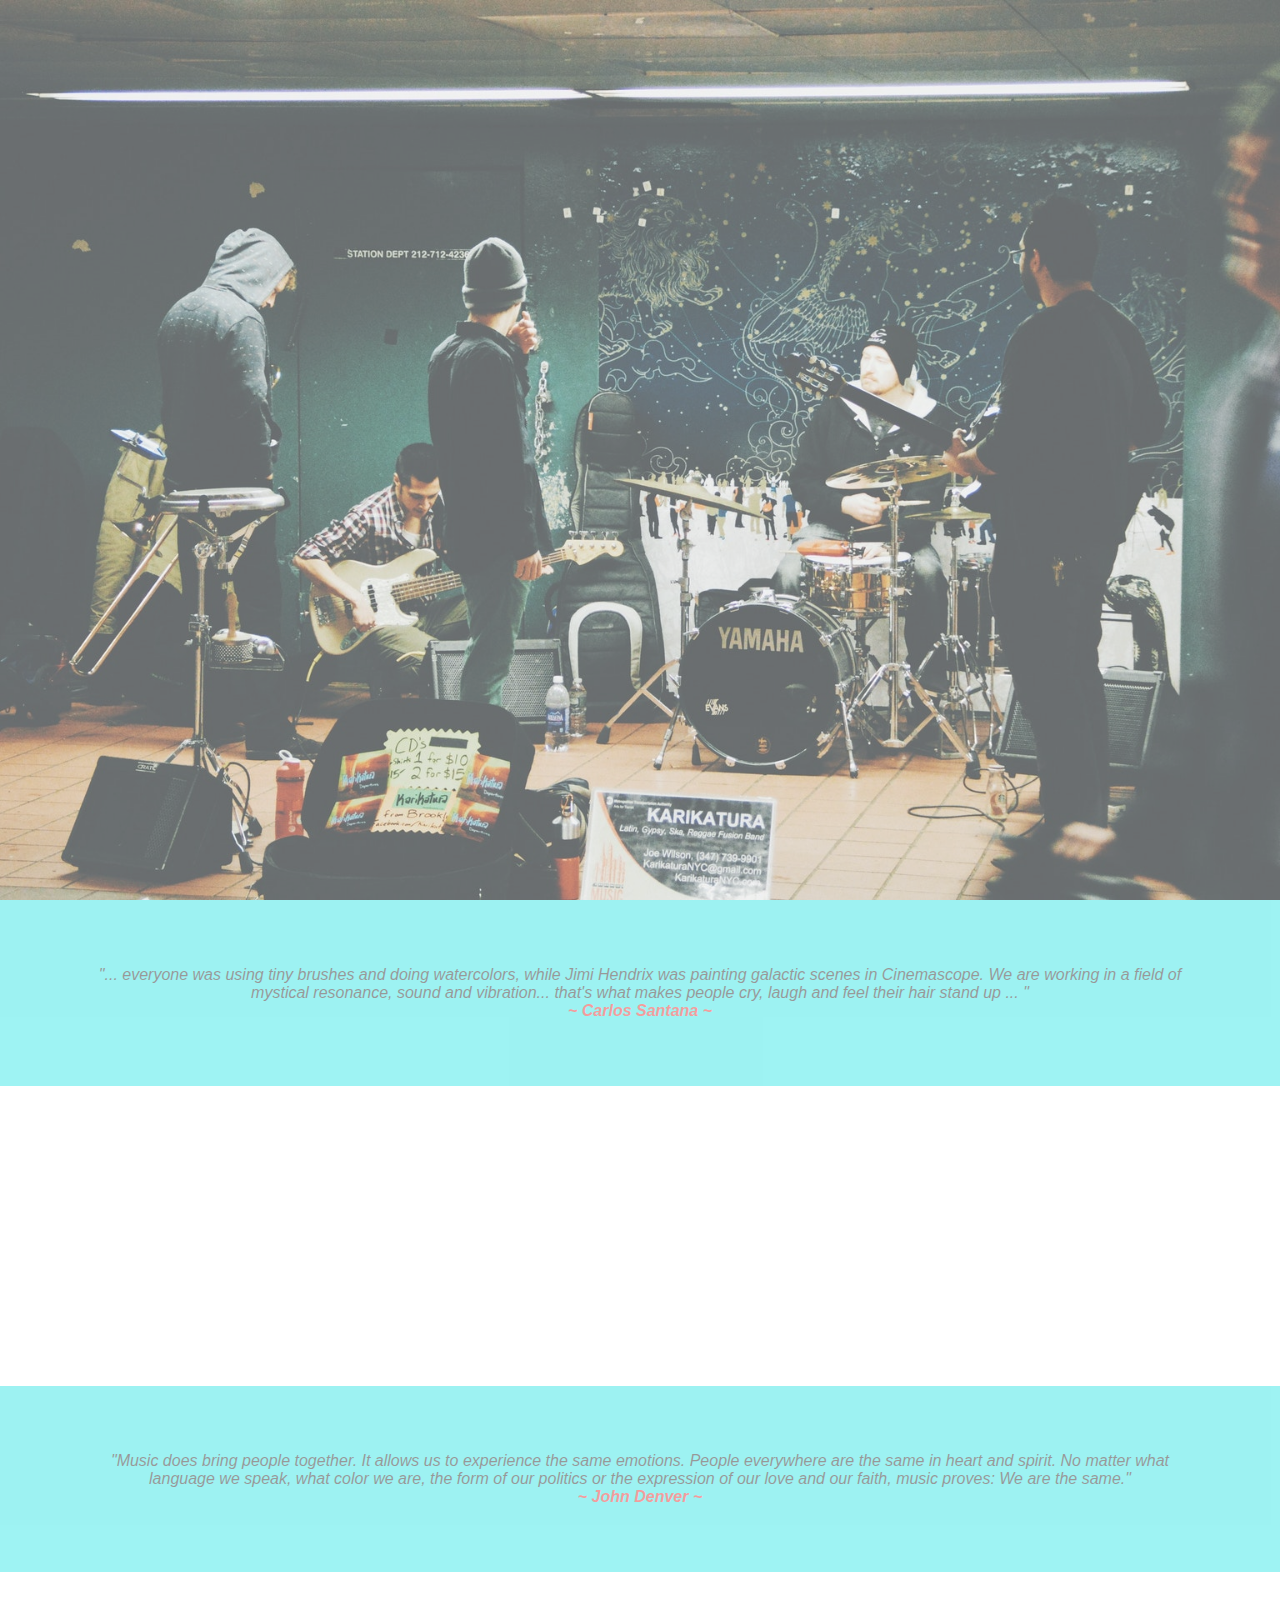
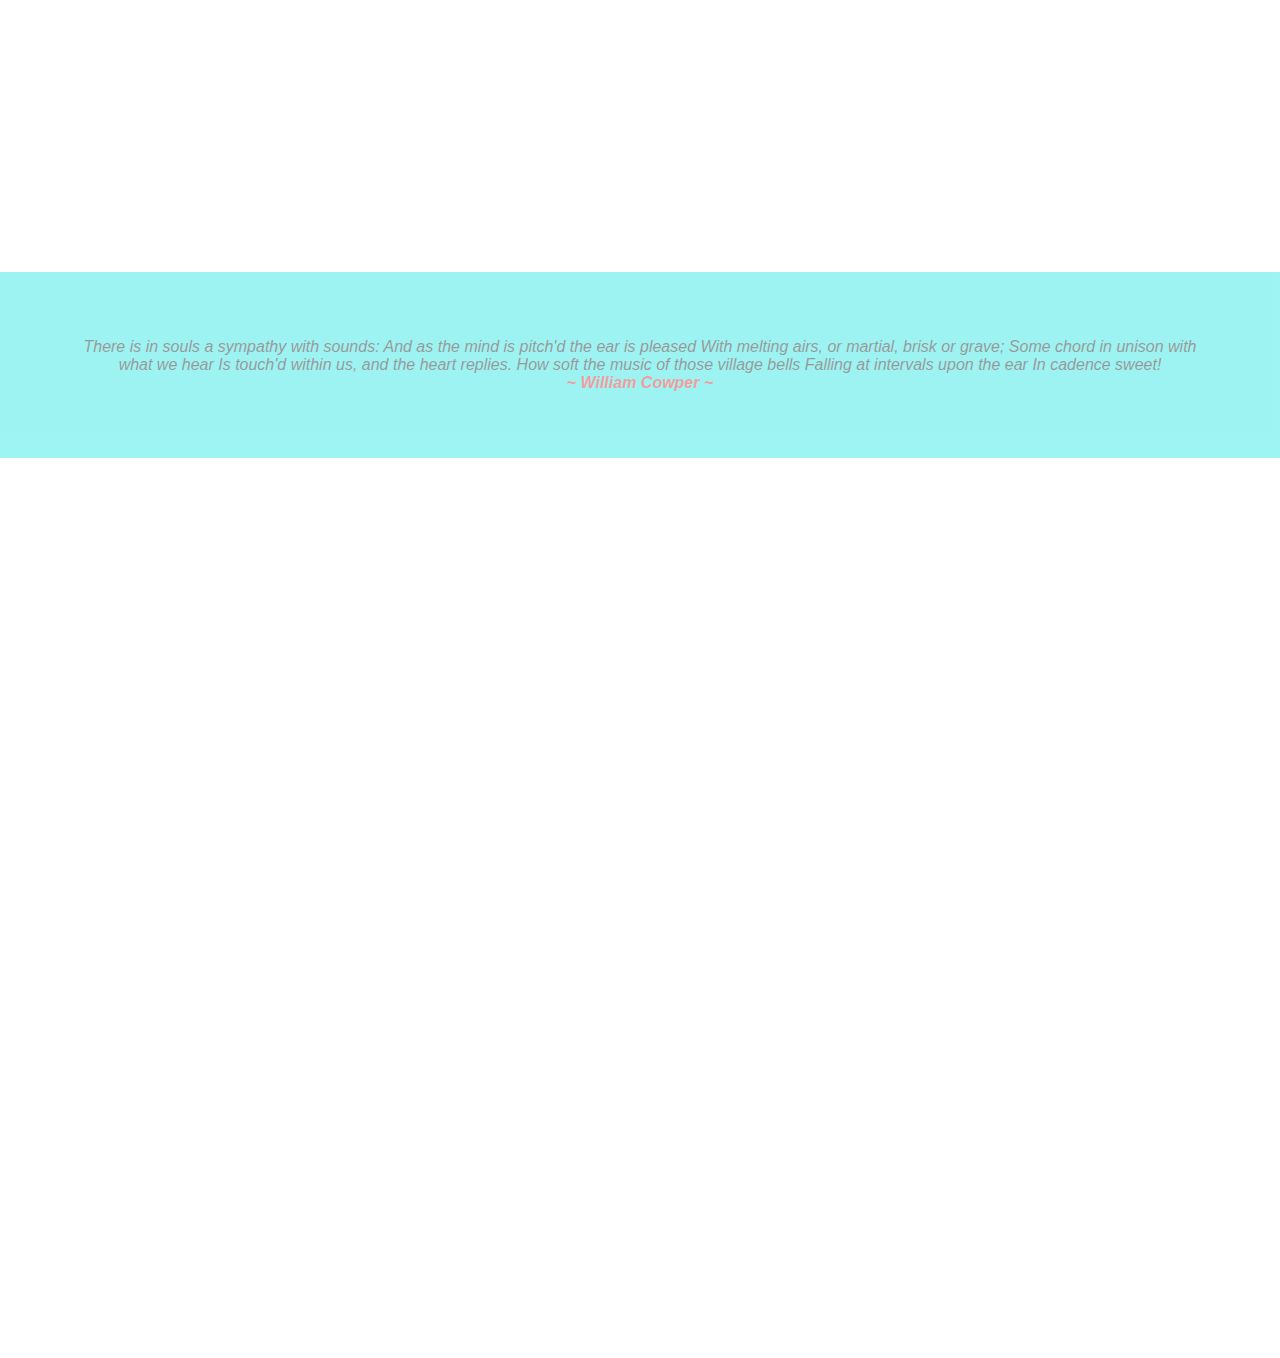
==== index.html @ bb315338 "This is first commit of parallax" ====
<!DOCTYPE html>
<html>

<head>
  <meta charset="utf-8">

  <title>Music</title>
  <link rel="stylesheet" href="style.css">
</head>

<body>
  <div class="img1">
    <div class="text1">

    </div>
  </div>

  <section class="section section-part1">
    <p class="text1">
      "... everyone was using tiny brushes and doing watercolors, while Jimi Hendrix was painting galactic scenes in Cinemascope. We are working in a field of mystical resonance, sound and vibration... that's what makes people cry, laugh and feel their hair
      stand up ... " <br>
      <strong>~ Carlos Santana ~</strong>
    </p>
  </section>


  <div class="img2">

  </div>
  <section class="section section-part2">
    <p class="text1">
      "Music does bring people together. It allows us to experience the same emotions. People everywhere are the same in heart and spirit. No matter what language we speak, what color we are, the form of our politics or the expression of our love and our faith,
      music proves: We are the same." <br>
      <strong>~ John Denver ~</strong>
    </p>
  </section>

  <div class="img3">

  </div>

  <section class="section section-part3">
    <p class="text1">
      There is in souls a sympathy with sounds: And as the mind is pitch'd the ear is pleased With melting airs, or martial, brisk or grave; Some chord in unison with what we hear Is touch'd within us, and the heart replies. How soft the music of those village
      bells Falling at intervals upon the ear In cadence sweet!<br>
      <strong> ~ William Cowper ~</strong>
    </p>
  </section>

  <div class="img1">

  </div>


</body>

</html>
---- style.css ----
body, html {
  height: 100%;
  margin: 0px;
  font-size: 16px;
  font-family: "lato", sans-serif;
  font-weight: 400;
  color: #666;
}

.img1, .img2, .img3 {
  position: relative;
  opacity: 0.70;
  background-position: center;
  background-size: cover;
  background-repeat: no-repeat;
  background-attachment: fixed;
}

.img1 {
  background-image: url(img/image1.jpeg);
  min-height: 100%;
}

.img2 {
  background-image: url(img/image2.jpeg);
  min-height: 300px;
}

.img3 {
  background-image: url(img/image3.jpg);
  min-height: 300px;
}

.section {
  text-align: center;
  padding: 50px 80px;
}

.section-part1 {
  background-color: #0de0e0;
  opacity: 0.40;

}

.section-part2 {
  background-color: #0de0e0;
  opacity: 0.40;
}

.section-part3 {
  background-color: #0de0e0;
  opacity: 0.40;
}

.text1 {
  color: black;
  font-style: italic;
  font-family: sans-serif;
}
strong {
  color: #e00d0d;
}
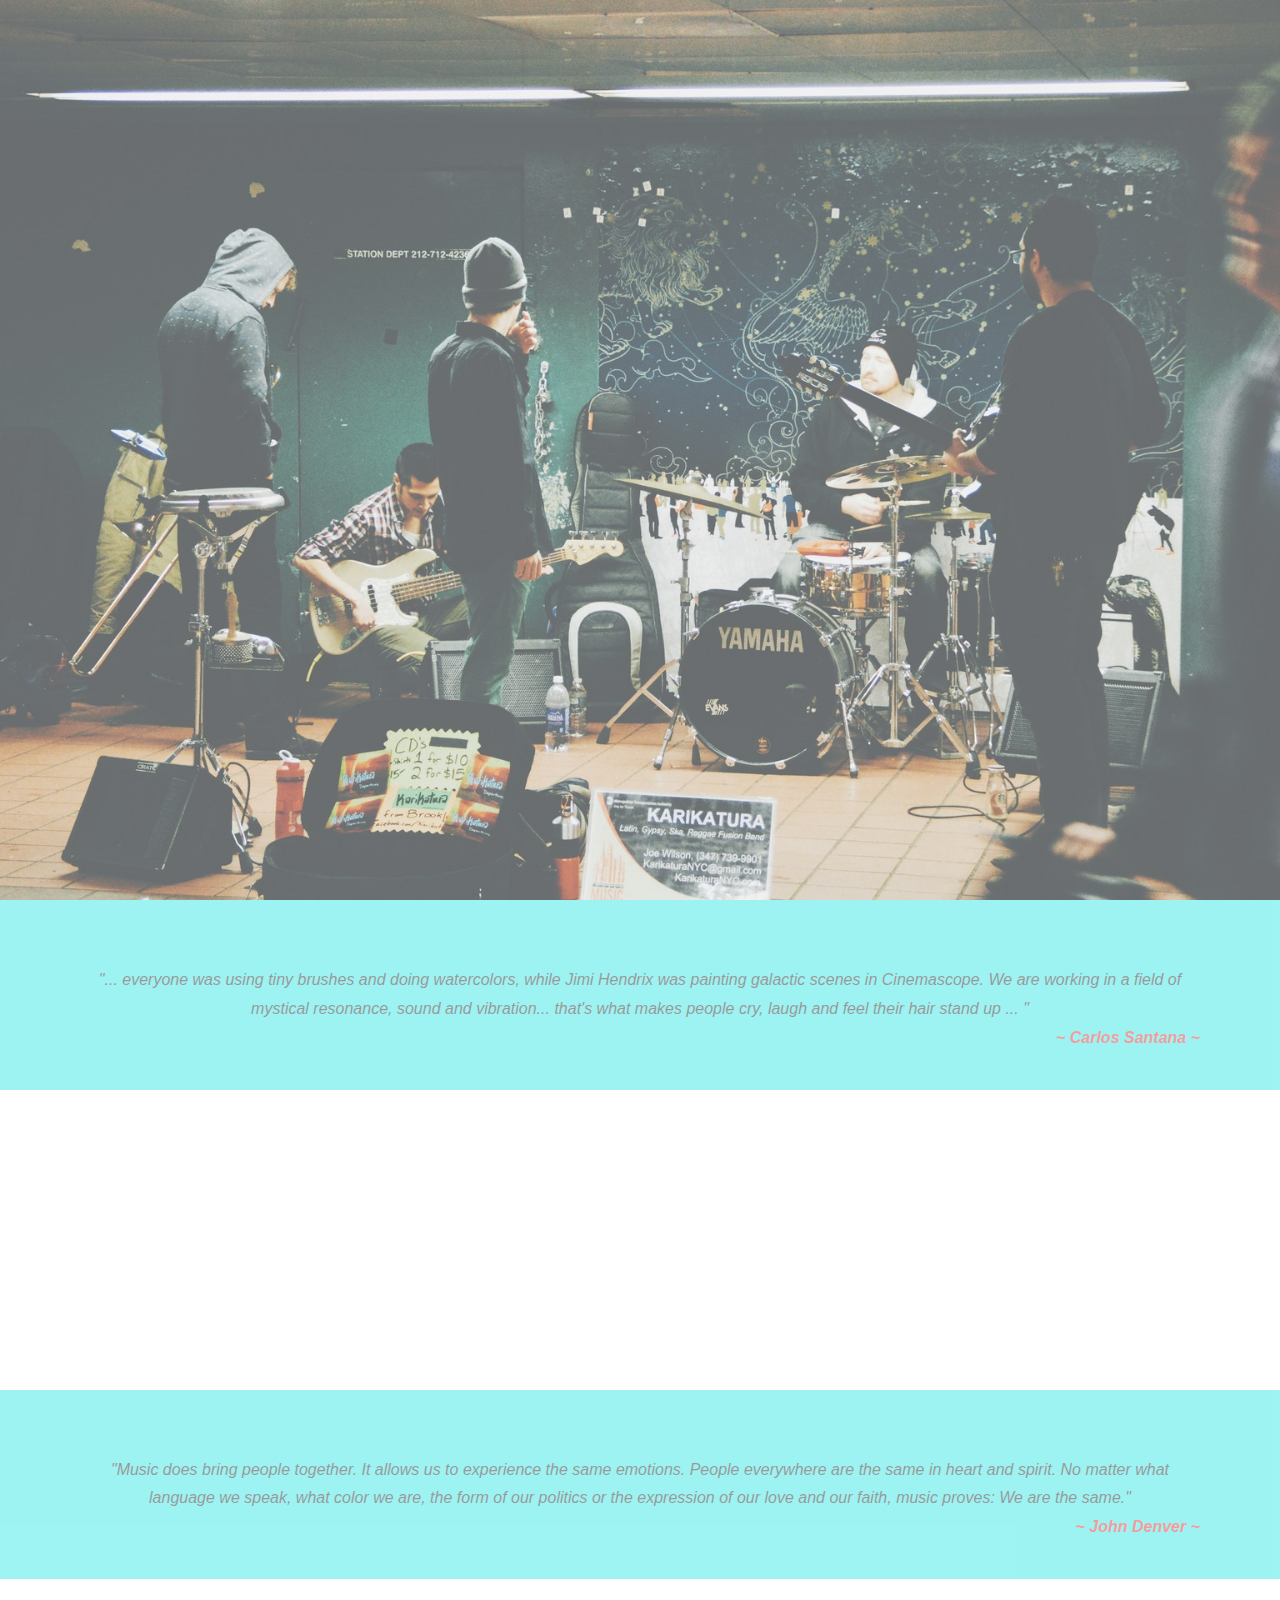
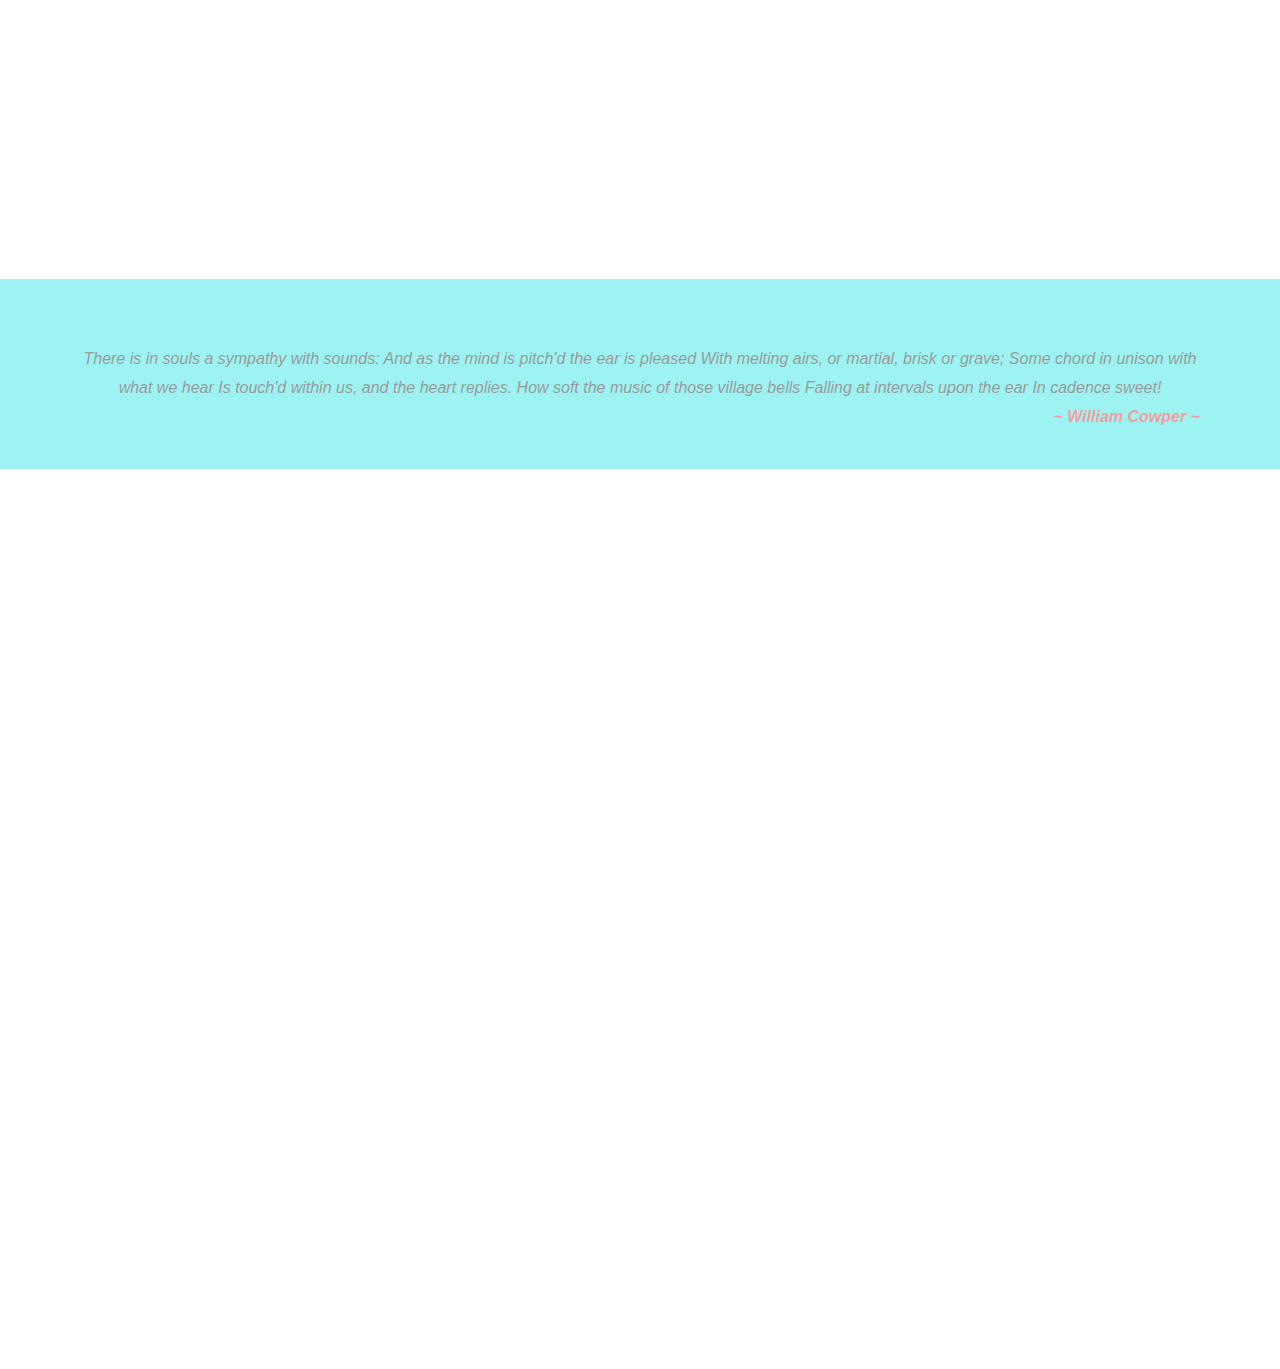
==== commit d128a241: "title name changes" ====
--- a/index.html
+++ b/index.html
@@ -4,7 +4,7 @@
 <head>
   <meta charset="utf-8">
 
-  <title>Music</title>
+  <title>music life</title>
   <link rel="stylesheet" href="style.css">
 </head>
 
--- a/style.css
+++ b/style.css
@@ -5,6 +5,7 @@
   font-family: "lato", sans-serif;
   font-weight: 400;
   color: #666;
+  line-height: 1.8em;
 }
 
 .img1, .img2, .img3 {
@@ -59,4 +60,6 @@
 }
 strong {
   color: #e00d0d;
+  float:right;
+
 }
